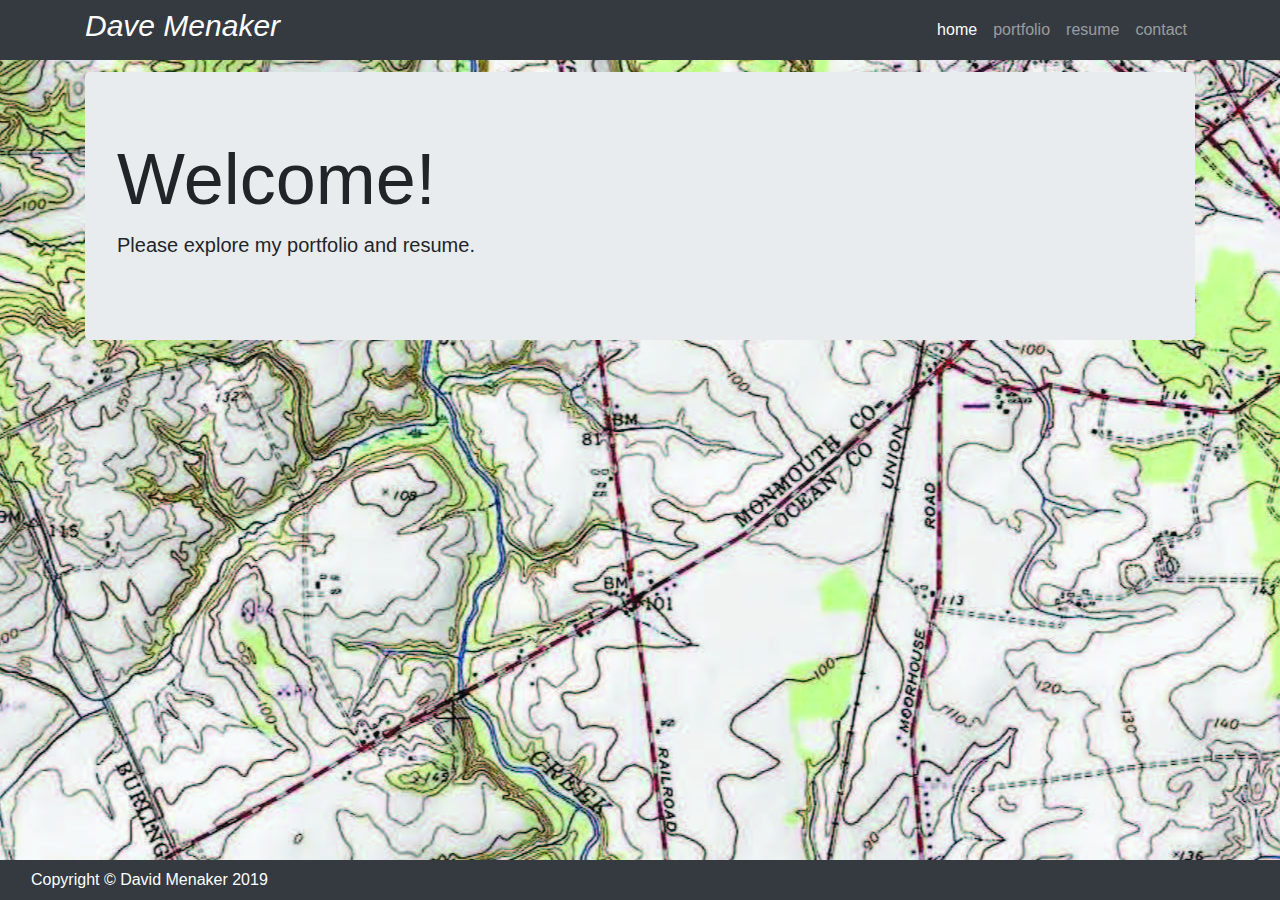
==== index.html @ badbdef9 "version_1" ====
<!DOCTYPE html>
<html lang="en">

<head>
    
    <meta charset="utf-8">
    <meta name="viewport" content="width=device-width, initial-scale=1, shrink-to-fit=no">
    <meta name="description" content="index">
    <meta name="author" content="Menaker, David">
    
    <title>Dave Menaker | home</title>
    
    <link href="vendor/bootstrap/css/bootstrap.min.css" rel="stylesheet">
    <link href="css/style.css" rel="stylesheet">

    <style>
        body
        {
            background-image: url("assets/bg-topo.jpg");
            background-repeat: no-repeat;
            background-attachment: fixed;
            background-position: center;
        }
    </style>

</head>

<body>
    
    <nav class="navbar navbar-expand-lg navbar-dark bg-dark fixed-top">
        <div class="container">
            <h1>Dave Menaker</h1>
            <div class="collapse navbar-collapse" id="navbarResponsive">
                <ul class="navbar-nav ml-auto">
                    <li class="nav-item active">
                        <a class="nav-link" href="index.html">home
                            <span class="sr-only">(current)</span>
                        </a>
                    </li>
                    <li class="nav-item">
                        <a class="nav-link" href="portfolio.html">portfolio</a>
                    </li>
                    <li class="nav-item">
                        <a class="nav-link" href="resume.html">resume</a>
                    </li>
                    <li class="nav-item">
                        <a class="nav-link" href="contact.html">contact</a>
                    </li>
                </ul>
            </div>
        </div>
    </nav>
    
    <div class="container">    
        <header class="jumbotron my-3">
            <h2 class="display-3">Welcome!</h2>
            <p class="lead">Please explore my portfolio and resume.</p>
        </header>
    </div>
    
    <nav class="navbar navbar-expand-lg navbar-dark bg-dark fixed-bottom">
        <div class="container-fluid">
            <div class="navbar-header">
                <p class="m-0 text-left text-white">Copyright &copy; David Menaker 2019</p>
            </div>
        </div>
    </nav>
    
    <!-- Bootstrap core JavaScript -->
    <script src="vendor/jquery/jquery.min.js"></script>
    <script src="vendor/bootstrap/js/bootstrap.bundle.min.js"></script>

</body>

</html>
---- css/style.css ----
/*!
 * Start Bootstrap - Heroic Features (https://startbootstrap.com/template-overviews/heroic-features)
 * Copyright 2013-2019 Start Bootstrap
 * Licensed under MIT (https://github.com/BlackrockDigital/startbootstrap-heroic-features/blob/master/LICENSE)
 */
body {
  padding-top: 56px;
}
img.trans {
    opacity: 0.2;
}
h1 {
color: #ffffff; /* assigns a color value to the h1 element */
font-size: 30px; /* assigns the type size for the heading */
font-style: italic
}
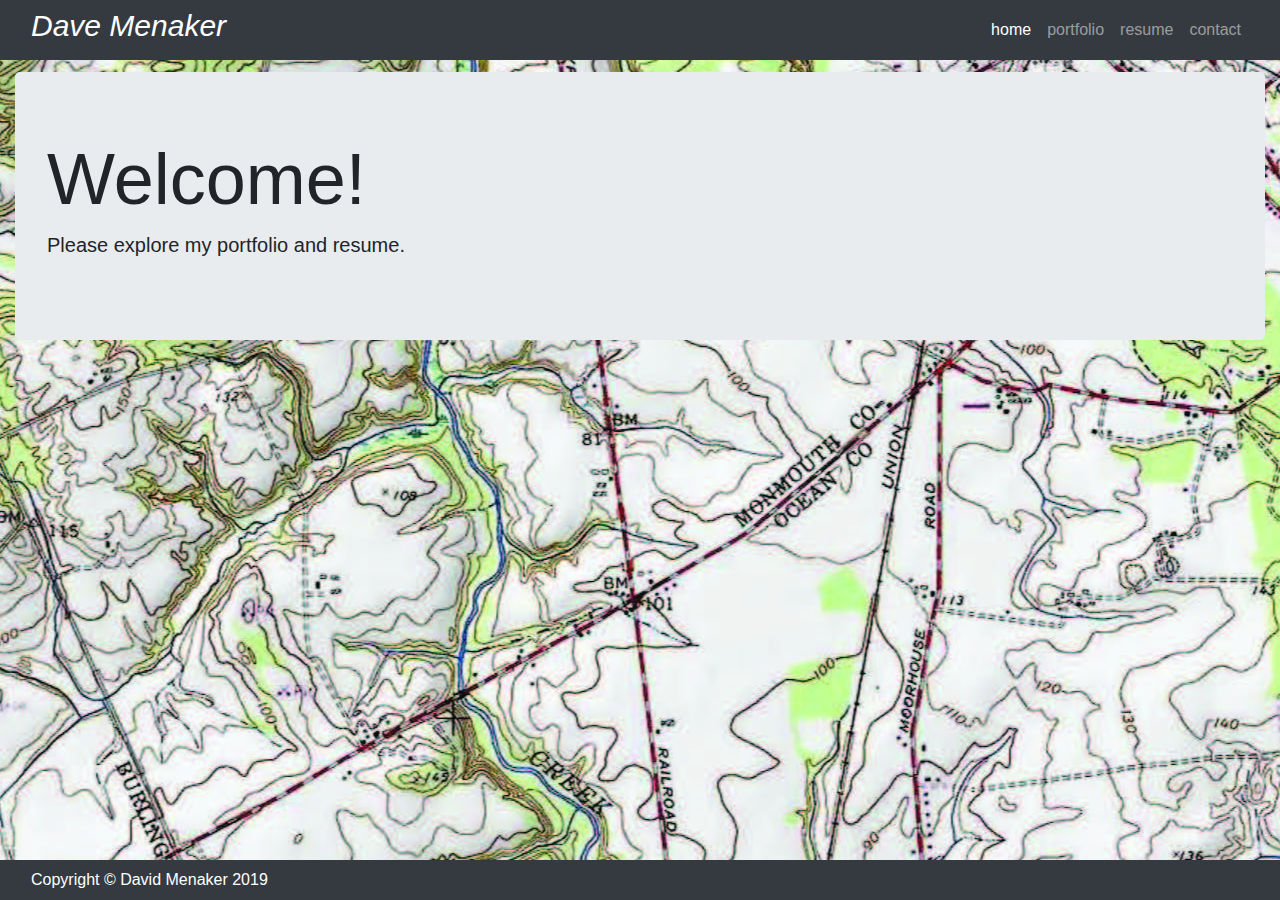
==== commit 0228c5c7: "next" ====
--- a/index.html
+++ b/index.html
@@ -28,7 +28,7 @@
 <body>
     
     <nav class="navbar navbar-expand-lg navbar-dark bg-dark fixed-top">
-        <div class="container">
+        <div class="container-fluid">
             <h1>Dave Menaker</h1>
             <div class="collapse navbar-collapse" id="navbarResponsive">
                 <ul class="navbar-nav ml-auto">
@@ -51,7 +51,7 @@
         </div>
     </nav>
     
-    <div class="container">    
+    <div class="container-fluid">    
         <header class="jumbotron my-3">
             <h2 class="display-3">Welcome!</h2>
             <p class="lead">Please explore my portfolio and resume.</p>
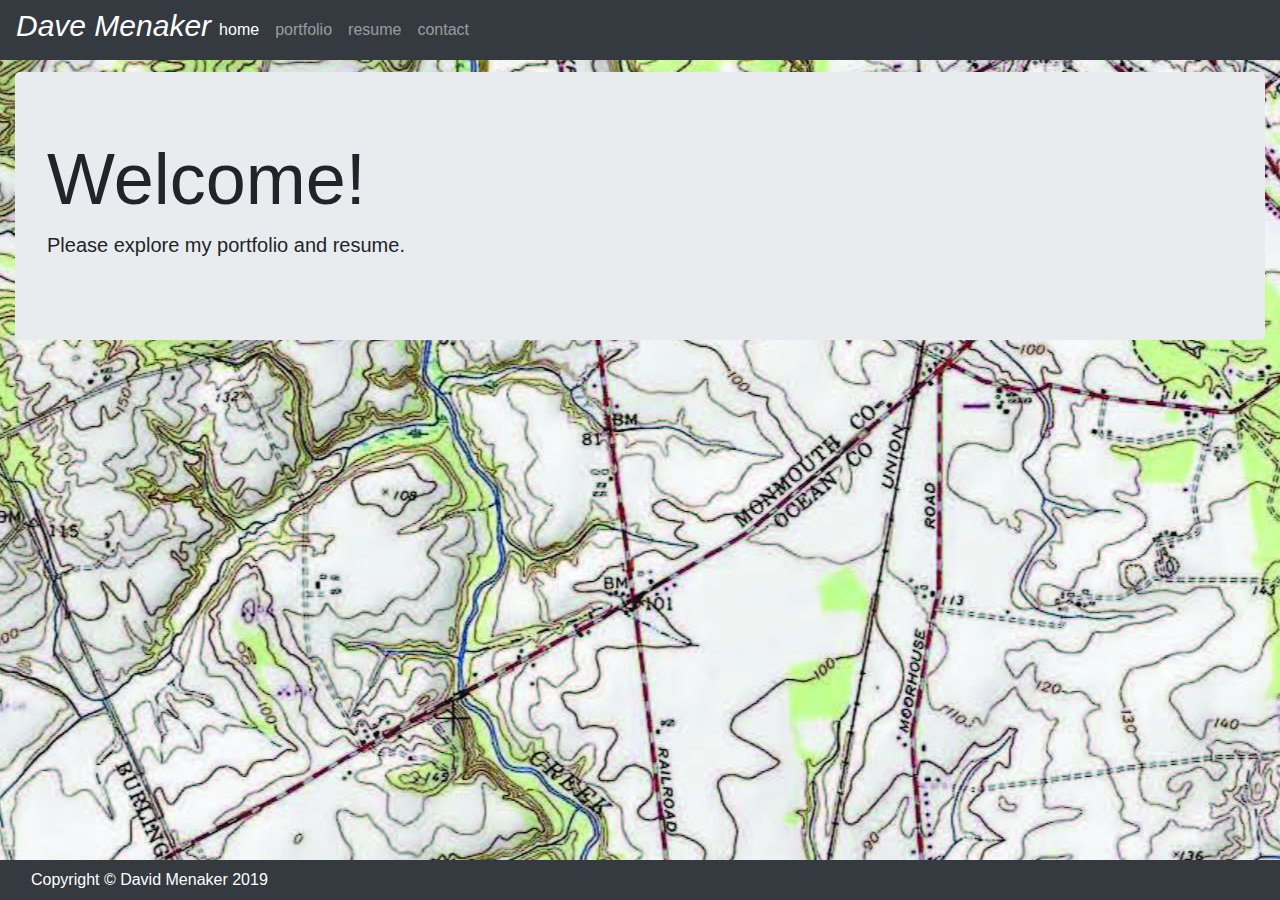
==== commit 56fa498e: "update index" ====
--- a/index.html
+++ b/index.html
@@ -11,7 +11,6 @@
     <title>Dave Menaker | home</title>
     
     <link href="vendor/bootstrap/css/bootstrap.min.css" rel="stylesheet">
-    <link href="css/style.css" rel="stylesheet">
 
     <style>
         body
@@ -22,32 +21,38 @@
             background-position: center;
         }
     </style>
-
+    <script src="https://ajax.googleapis.com/ajax/libs/jquery/3.4.1/jquery.min.js"></script>
+    <script src="https://maxcdn.bootstrapcdn.com/bootstrap/3.4.1/js/bootstrap.min.js"></script>
 </head>
 
-<body>
+<body style="padding-top: 56px;">
     
     <nav class="navbar navbar-expand-lg navbar-dark bg-dark fixed-top">
-        <div class="container-fluid">
-            <h1>Dave Menaker</h1>
-            <div class="collapse navbar-collapse" id="navbarResponsive">
-                <ul class="navbar-nav ml-auto">
-                    <li class="nav-item active">
-                        <a class="nav-link" href="index.html">home
-                            <span class="sr-only">(current)</span>
-                        </a>
-                    </li>
-                    <li class="nav-item">
-                        <a class="nav-link" href="portfolio.html">portfolio</a>
-                    </li>
-                    <li class="nav-item">
-                        <a class="nav-link" href="resume.html">resume</a>
-                    </li>
-                    <li class="nav-item">
-                        <a class="nav-link" href="contact.html">contact</a>
-                    </li>
-                </ul>
-            </div>
+        
+        <h1 style="color: #ffffff; font-size: 30px; font-style: italic;">Dave Menaker</h1>
+        
+        <div class="navbar-header">
+            <button class="navbar-toggler" type="button" data-toggle="collapse" data-target="#myNavbar">
+                <span class="navbar-toggler-icon"></span>
+            </button>
+        </div>
+            
+        
+        <div class="collapse navbar-collapse mr-auto" id="myNavbar">
+            <ul class="navbar-nav">
+                <li class="nav-item active">
+                    <a class="nav-link" href="index.html">home</a>
+                </li>
+                <li class="nav-item">
+                    <a class="nav-link" href="portfolio.html">portfolio</a>
+                </li>
+                <li class="nav-item">
+                    <a class="nav-link" href="resume.html">resume</a>
+                </li>
+                <li class="nav-item">
+                    <a class="nav-link" href="contact.html">contact</a>
+                </li>
+            </ul>
         </div>
     </nav>
     
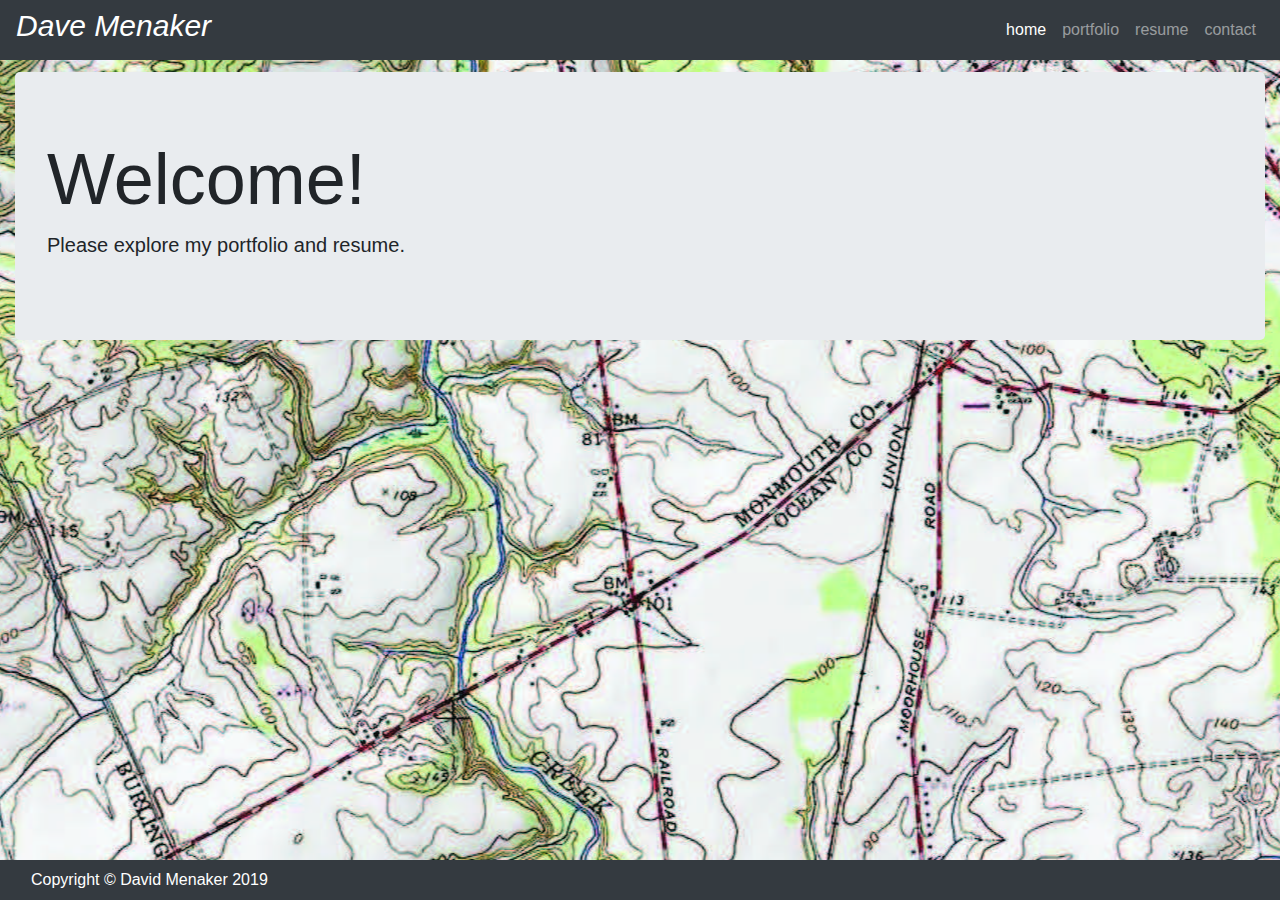
==== commit 51cd9880: "Sunday Edits" ====
--- a/index.html
+++ b/index.html
@@ -21,8 +21,10 @@
             background-position: center;
         }
     </style>
+    
     <script src="https://ajax.googleapis.com/ajax/libs/jquery/3.4.1/jquery.min.js"></script>
     <script src="https://maxcdn.bootstrapcdn.com/bootstrap/3.4.1/js/bootstrap.min.js"></script>
+    
 </head>
 
 <body style="padding-top: 56px;">
@@ -37,9 +39,8 @@
             </button>
         </div>
             
-        
         <div class="collapse navbar-collapse mr-auto" id="myNavbar">
-            <ul class="navbar-nav">
+            <ul class="navbar-nav ml-auto">
                 <li class="nav-item active">
                     <a class="nav-link" href="index.html">home</a>
                 </li>
@@ -71,7 +72,6 @@
         </div>
     </nav>
     
-    <!-- Bootstrap core JavaScript -->
     <script src="vendor/jquery/jquery.min.js"></script>
     <script src="vendor/bootstrap/js/bootstrap.bundle.min.js"></script>
 
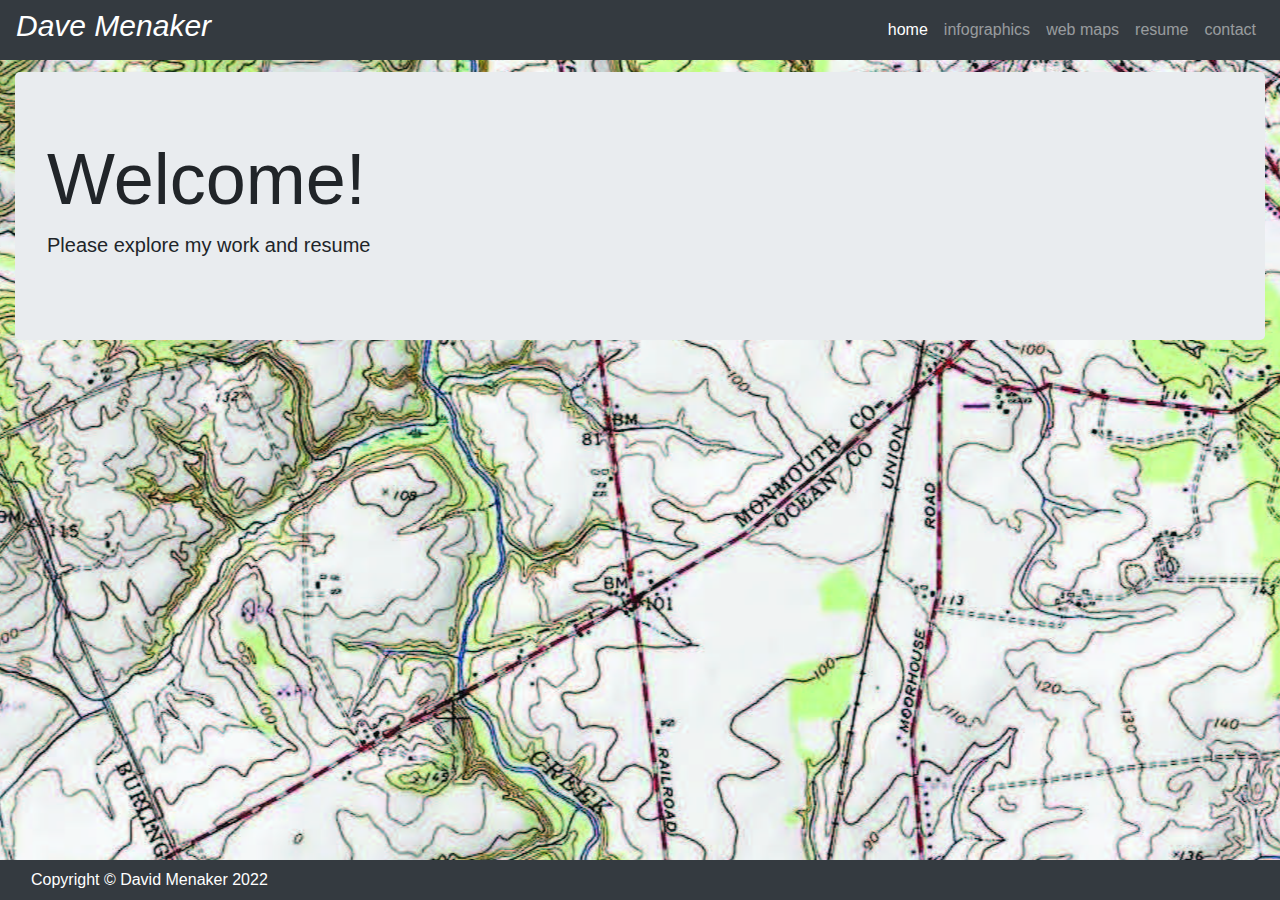
==== commit c3764582: "final" ====
--- a/index.html
+++ b/index.html
@@ -45,8 +45,11 @@
                     <a class="nav-link" href="index.html">home</a>
                 </li>
                 <li class="nav-item">
-                    <a class="nav-link" href="portfolio.html">portfolio</a>
+                    <a class="nav-link" href="infographics.html">infographics</a>
                 </li>
+                <li class="nav-item">
+                    <a class="nav-link" href="webmaps.html">web maps</a>
+                </li>               
                 <li class="nav-item">
                     <a class="nav-link" href="resume.html">resume</a>
                 </li>
@@ -60,14 +63,14 @@
     <div class="container-fluid">    
         <header class="jumbotron my-3">
             <h2 class="display-3">Welcome!</h2>
-            <p class="lead">Please explore my portfolio and resume.</p>
+            <p class="lead">Please explore my work and resume</p>
         </header>
     </div>
     
     <nav class="navbar navbar-expand-lg navbar-dark bg-dark fixed-bottom">
         <div class="container-fluid">
             <div class="navbar-header">
-                <p class="m-0 text-left text-white">Copyright &copy; David Menaker 2019</p>
+                <p class="m-0 text-left text-white">Copyright &copy; David Menaker 2022</p>
             </div>
         </div>
     </nav>
@@ -77,4 +80,4 @@
 
 </body>
 
-</html>
+</html>